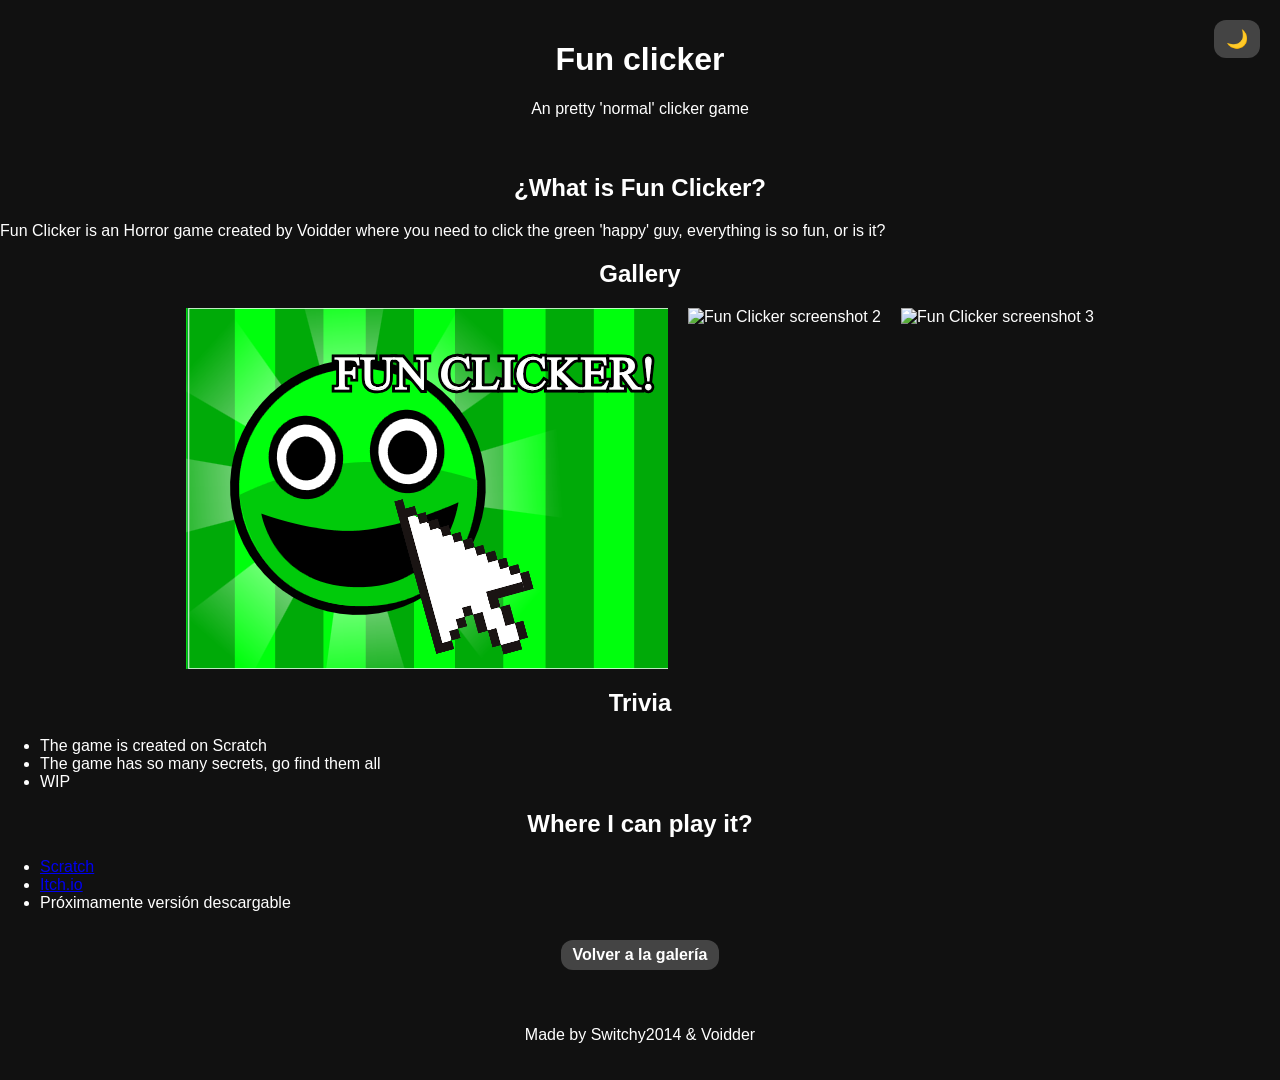
==== Fun_Clicker.html @ f2f3d3aa "Update Fun_Clicker.html" ====
<!DOCTYPE html>
<html lang="en">
<head>
    <meta charset="UTF-8">
    <meta name="viewport" content="width=device-width, initial-scale=1.0">
    <title>Fun Clicker</title>
    <link rel="stylesheet" href="voider_style.css">
</head>
<body>

    <!-- BOTÓN DARK / LIGHT -->
    <button id="themeToggle">🌙</button>

    <!-- HEADER -->
    <header>
        <h1>Fun clicker</h1>
        <p>An pretty 'normal' clicker game</p>
    </header>

    <!-- SECCIÓN: Qué es Fun Clicker -->
    <section id="aboutGame">
        <h2>¿What is Fun Clicker?</h2>
        <p>
         Fun Clicker is an Horror game created by Voidder where you need to click the green 'happy' guy, everything is so fun, or is it?   
        </p>
    </section>

    <!-- SECCIÓN: Galería -->
    <section id="gameGallery">
        <h2>Gallery</h2>
        <div class="gallery">
            <img src="FunClicker.png" alt="Fun Clicker screenshot 1">
            <img src="FunClicker2.png" alt="Fun Clicker screenshot 2">
            <img src="FunClicker3.png" alt="Fun Clicker screenshot 3">
        </div>
    </section>

    <!-- SECCIÓN: Trivia -->
    <section id="trivia">
        <h2>Trivia</h2>
        <ul>
            <li>The game is created on Scratch</li>
            <li>The game has so many secrets, go find them all</li>
            <li>WIP</li>
        </ul>
    </section>

    <!-- SECCIÓN: Dónde jugar -->
    <section id="play">
        <h2>Where I can play it?</h2>
        <ul>
            <li><a href="https://scratch.mit.edu/projects/1264170864/" target="_blank">Scratch</a></li>
            <li><a href="https://voidder.itch.io/fun-clicker" target="_blank">Itch.io</a></li>
            <li>Próximamente versión descargable</li>
        </ul>
    </section>

    <!-- BOTÓN VOLVER -->
    <section style="text-align:center; margin: 20px;">
        <a href="index.html" class="play-btn">Volver a la galería</a>
    </section>

    <!-- FOOTER -->
    <footer>
        <p>Made by Switchy2014 & Voidder</p>
    </footer>

    <!-- JS -->
    <script src="voider.js"></script>
    <script src="script_main.js"></script>
</body>
</html>
---- voider_style.css ----
/* ======================
   GLOBAL
====================== */
body {
    font-family: Arial, sans-serif;
    margin: 0;
    padding: 0;
    background-color: #111;
    color: #fff;
    transition: background 0.3s, color 0.3s;
}

body.light {
    background-color: #f5f5f5;
    color: #111;
}

header, footer {
    text-align: center;
    padding: 20px;
}

button {
    cursor: pointer;
}

/* ======================
   DARK / LIGHT TOGGLE
====================== */
#themeToggle {
    position: fixed;
    top: 20px;
    right: 20px;
    padding: 8px 12px;
    border: none;
    border-radius: 12px;
    background-color: #444;
    color: white;
    font-size: 18px;
    z-index: 1000;
    transition: background 0.2s, transform 0.2s;
}

#themeToggle:hover {
    background-color: #666;
    transform: scale(1.1);
}

/* ======================
   INTRO
====================== */
#introSection {
    text-align: center;
    margin-top: 100px;
    transition: opacity 0.5s;
}

#startBtn {
    margin-top: 20px;
    padding: 10px 20px;
    font-size: 18px;
    border: none;
    border-radius: 12px;
    background-color: #444;
    color: white;
    transition: transform 0.2s, background 0.2s;
}

#startBtn:hover {
    background-color: #666;
    transform: scale(1.05);
}

/* ======================
   GALERÍA
====================== */
.gallery {
    display: flex;          /* Visible desde el inicio */
    flex-wrap: wrap;
    gap: 20px;
    justify-content: center;
    margin: 20px 0;
}

.game-card {
    width: 180px;
    background-color: #222;
    border-radius: 16px;
    text-align: center;
    padding: 10px;
    color: white;
    cursor: pointer;
    transition: transform 0.2s, filter 0.2s;
}

.game-card:hover {
    transform: scale(1.05);
    filter: brightness(1.2);
}

.game-card img {
    width: 100%;
    height: auto;
    border-radius: 12px;
    transition: transform 0.2s;
}

.game-card img:hover {
    transform: scale(1.05);
}

.play-btn {
    display: inline-block;
    margin-top: 8px;
    padding: 6px 12px;
    background-color: #444;
    color: white;
    border-radius: 12px;
    text-decoration: none;
    font-weight: bold;
    transition: transform 0.2s, background 0.2s;
}

.play-btn:hover {
    transform: scale(1.1);
    background-color: #666;
}

/* ======================
   FILTROS
====================== */
.filters {
    text-align: center;
    margin: 20px 0;
}

.filter-btn {
    margin: 5px;
    padding: 6px 12px;
    border-radius: 12px;
    border: none;
    background-color: #444;
    color: white;
    font-weight: bold;
    cursor: pointer;
    transition: background 0.2s;
}

.filter-btn:hover,
.filter-btn.active {
    background-color: #666;
}

/* ======================
   CENTRADO H2
====================== */
h2 {
    text-align: center;
}

/* ======================
   OCULTAR ELEMENTOS OPCIONALES
====================== */
.character-hidden {
    display: none !important;
}
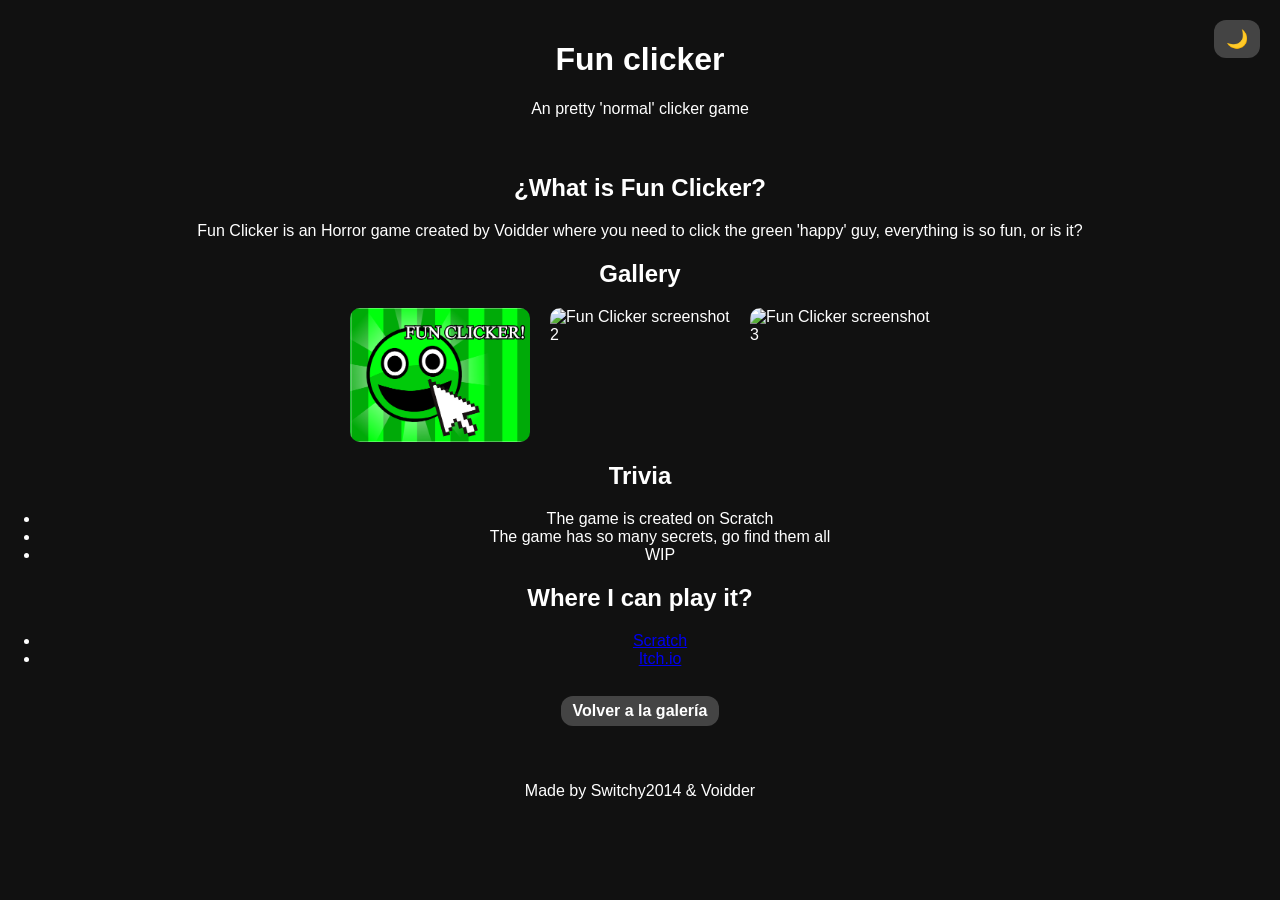
==== commit 114c3889: "Update Fun_Clicker.html" ====
--- a/Fun_Clicker.html
+++ b/Fun_Clicker.html
@@ -51,7 +51,6 @@
         <ul>
             <li><a href="https://scratch.mit.edu/projects/1264170864/" target="_blank">Scratch</a></li>
             <li><a href="https://voidder.itch.io/fun-clicker" target="_blank">Itch.io</a></li>
-            <li>Próximamente versión descargable</li>
         </ul>
     </section>
 
@@ -70,3 +69,4 @@
     <script src="script_main.js"></script>
 </body>
 </html>
+
--- a/voider_style.css
+++ b/voider_style.css
@@ -164,3 +164,25 @@
 .character-hidden {
     display: none !important;
 }
+#aboutGame p, #trivia p, #play p {
+    text-align: center;
+}
+
+
+#gameGallery img:hover {
+    transform: scale(1.05);  /* leve zoom al pasar el mouse */
+    filter: brightness(1.2);  /* más brillante al hover */
+    cursor: pointer;
+}
+#gameGallery img {
+    width: 180px;       /* tamaño grande pero no gigante */
+    max-width: 80%;     /* nunca se salga de la pantalla en móviles */
+    height: auto;       /* mantiene proporciones */
+    border-radius: 10px; /* opcional: bordes redondeados */
+    transition: transform 0.3s, filter 0.3s; /* para hover */
+    display: block;
+}
+/* Centrar las listas y párrafos de secciones */
+#trivia, #play {
+    text-align: center;
+}
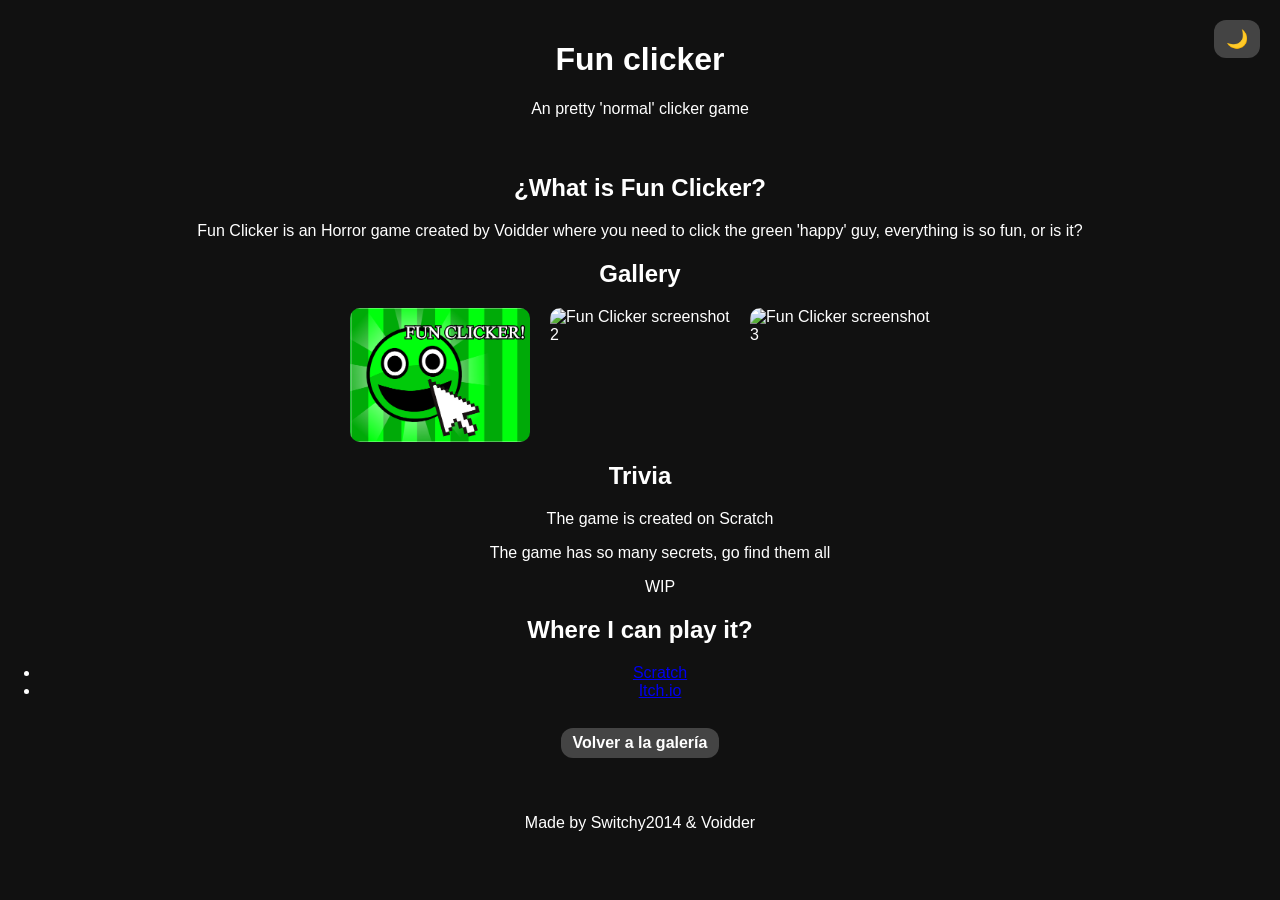
==== commit e0b402d1: "Update Fun_Clicker.html" ====
--- a/Fun_Clicker.html
+++ b/Fun_Clicker.html
@@ -39,9 +39,9 @@
     <section id="trivia">
         <h2>Trivia</h2>
         <ul>
-            <li>The game is created on Scratch</li>
-            <li>The game has so many secrets, go find them all</li>
-            <li>WIP</li>
+            <p>The game is created on Scratch</li>
+            <p>The game has so many secrets, go find them all</li>
+            <p>WIP</p>
         </ul>
     </section>
 
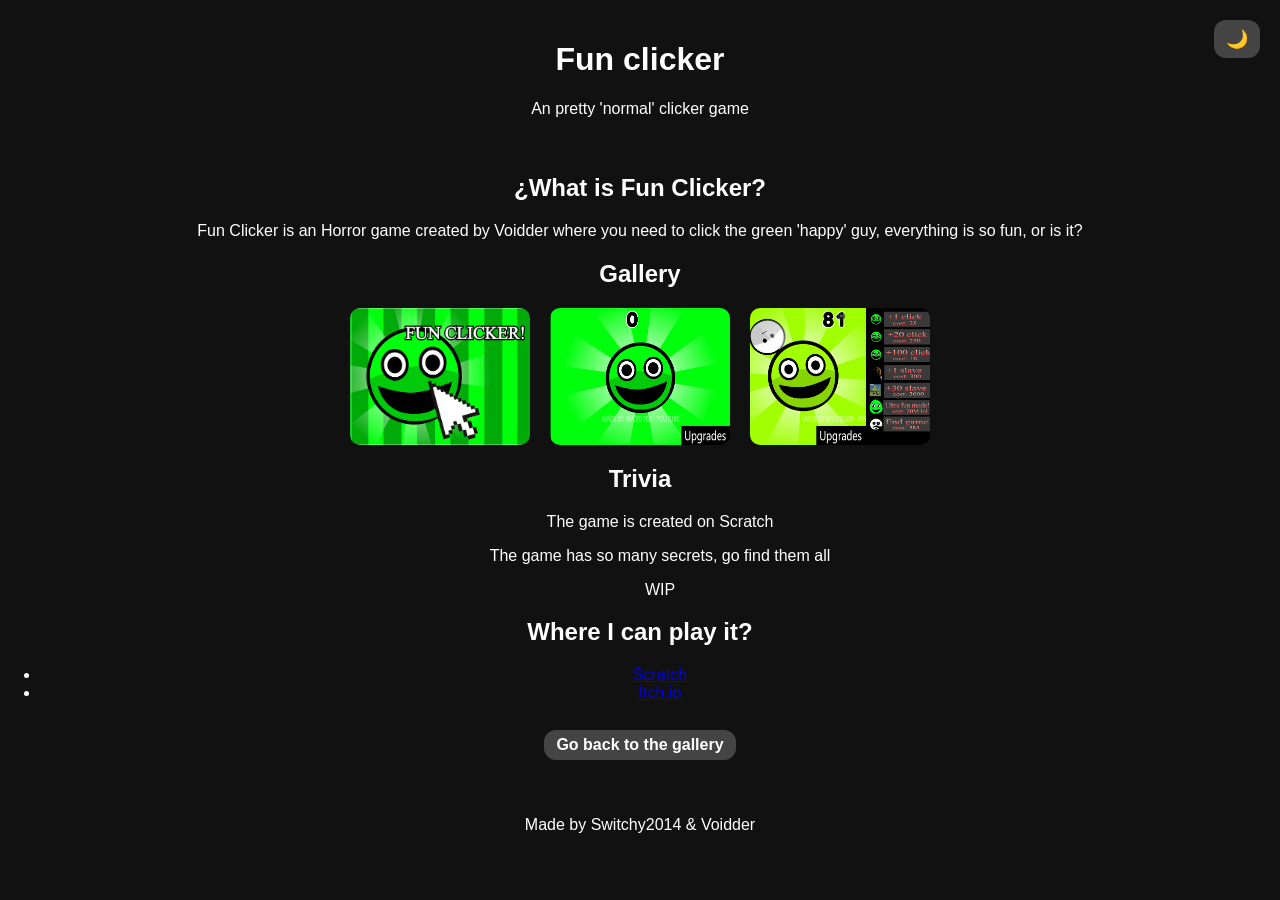
==== commit 06e57db4: "Update Fun_Clicker.html" ====
--- a/Fun_Clicker.html
+++ b/Fun_Clicker.html
@@ -56,7 +56,7 @@
 
     <!-- BOTÓN VOLVER -->
     <section style="text-align:center; margin: 20px;">
-        <a href="index.html" class="play-btn">Volver a la galería</a>
+        <a href="index.html" class="play-btn">Go back to the gallery</a>
     </section>
 
     <!-- FOOTER -->
@@ -70,3 +70,4 @@
 </body>
 </html>
 
+
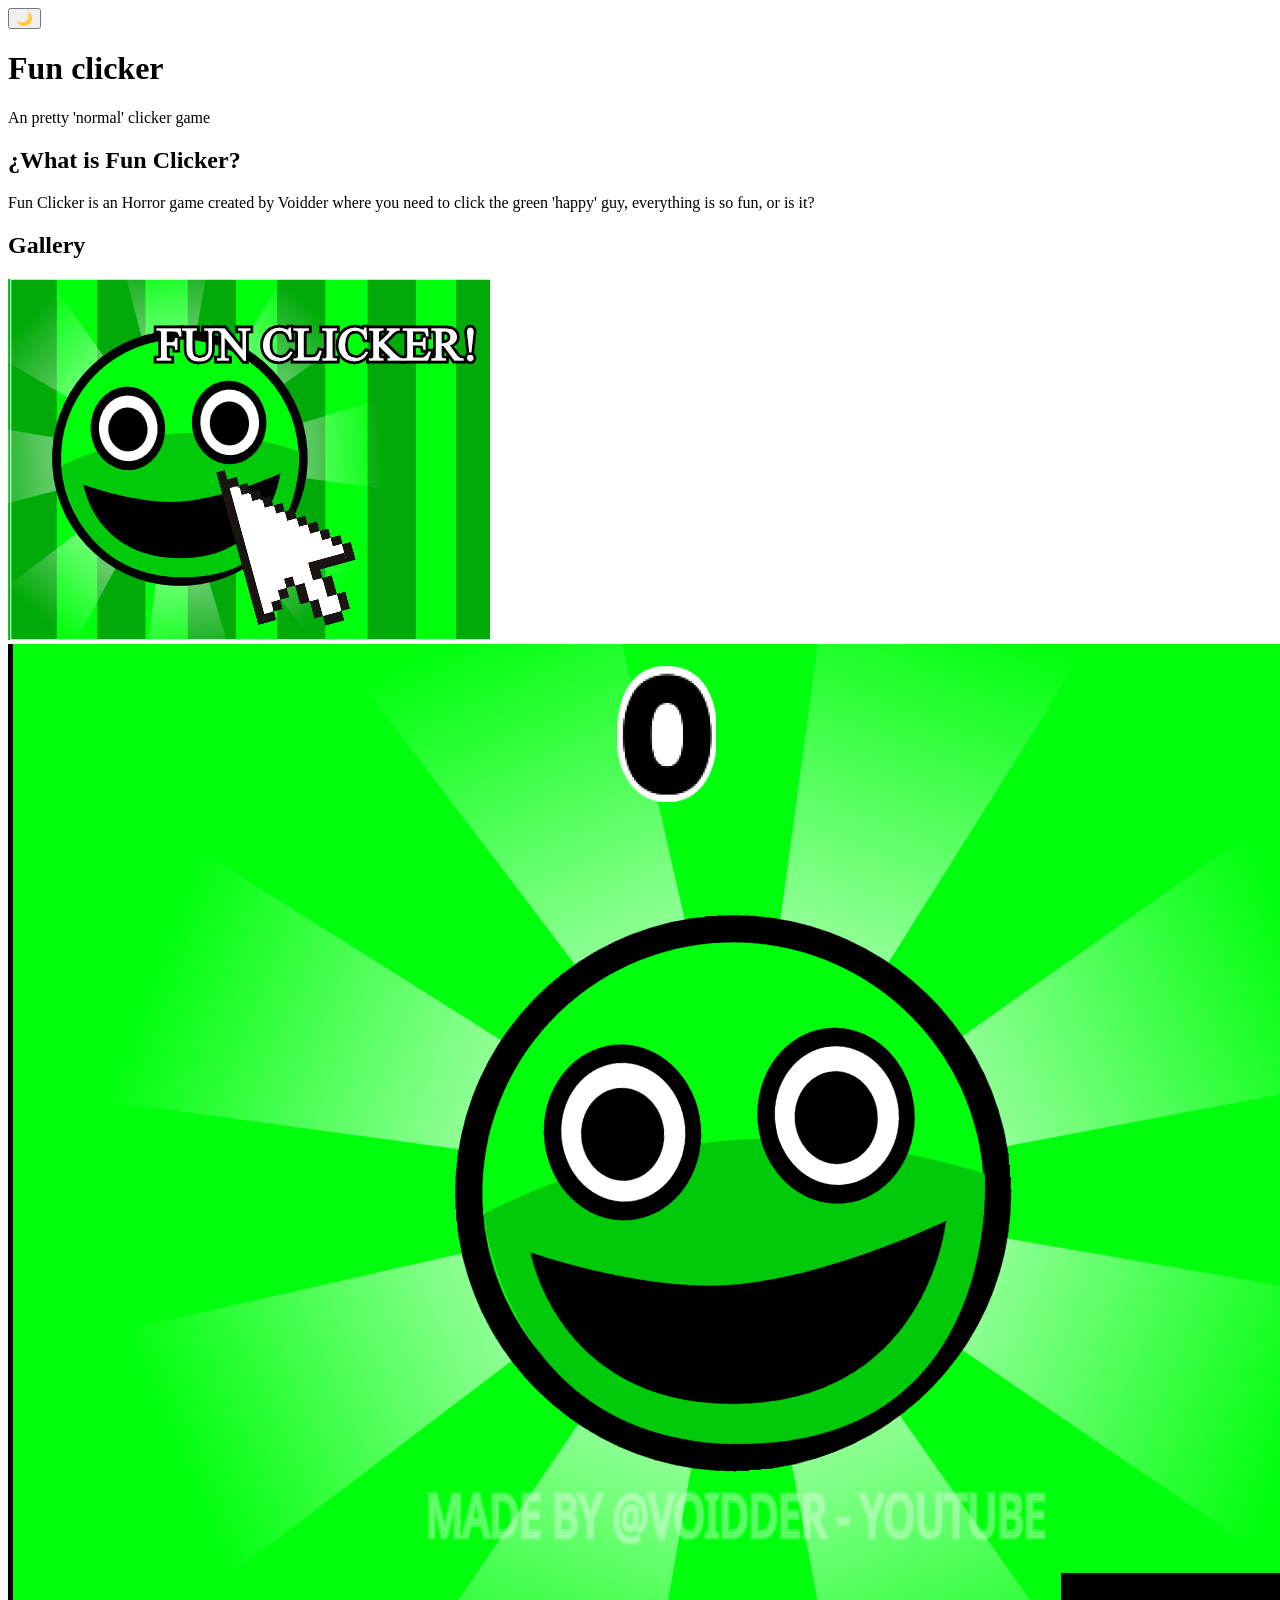
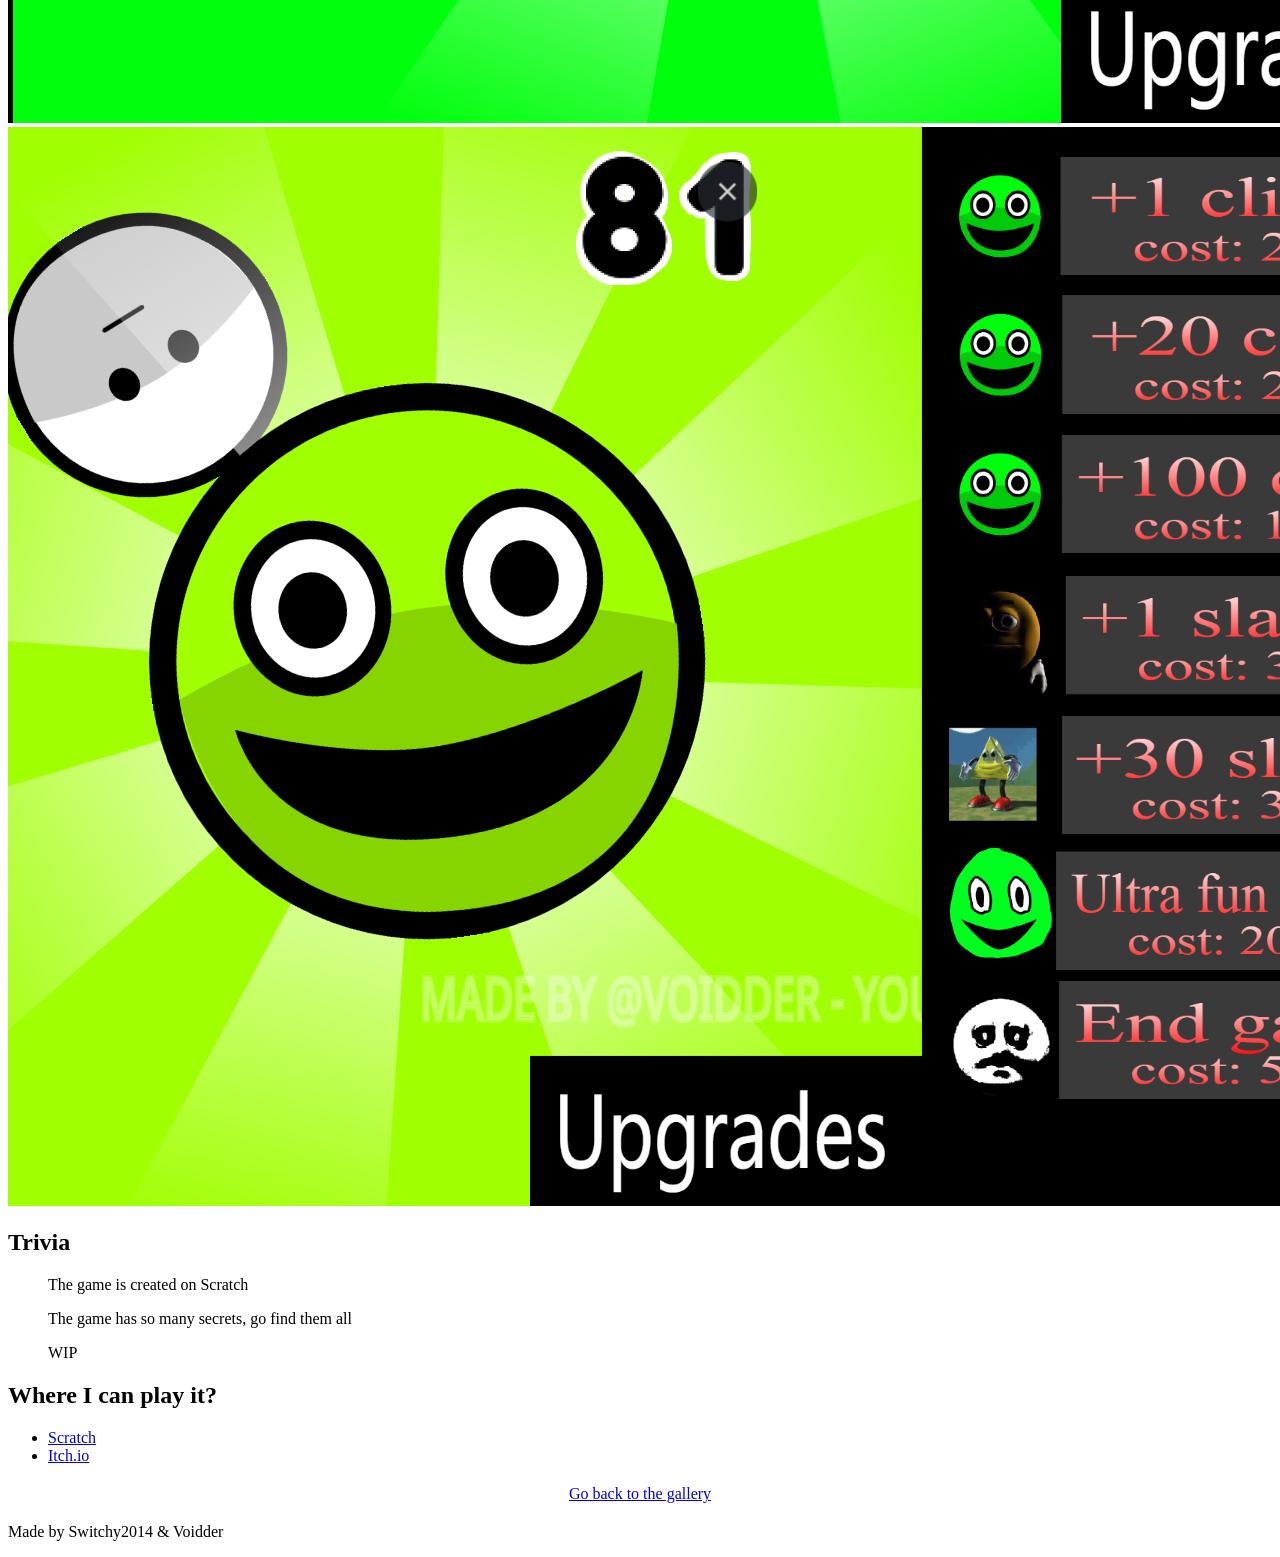
==== commit a3e89151: "Update Fun_Clicker.html" ====
--- a/Fun_Clicker.html
+++ b/Fun_Clicker.html
@@ -4,7 +4,7 @@
     <meta charset="UTF-8">
     <meta name="viewport" content="width=device-width, initial-scale=1.0">
     <title>Fun Clicker</title>
-    <link rel="stylesheet" href="voider_style.css">
+    <link rel="stylesheet" href="fun_style.css">
 </head>
 <body>
 
@@ -71,3 +71,4 @@
 </html>
 
 
+
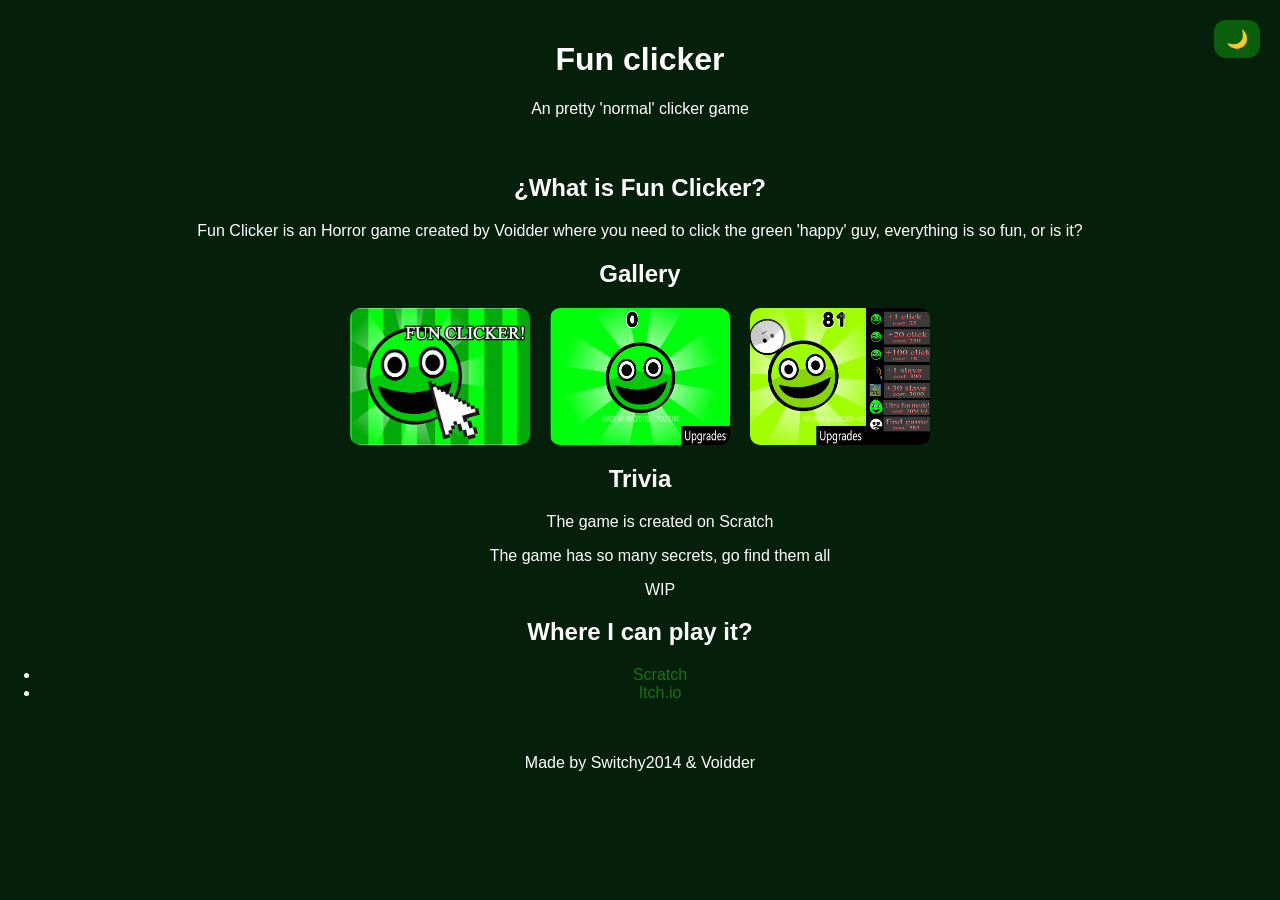
==== commit 95eeb7d1: "Delete the go back button :P" ====
--- a/Fun_Clicker.html
+++ b/Fun_Clicker.html
@@ -54,11 +54,6 @@
         </ul>
     </section>
 
-    <!-- BOTÓN VOLVER -->
-    <section style="text-align:center; margin: 20px;">
-        <a href="index.html" class="play-btn">Go back to the gallery</a>
-    </section>
-
     <!-- FOOTER -->
     <footer>
         <p>Made by Switchy2014 & Voidder</p>
@@ -72,3 +67,4 @@
 
 
 
+
--- a/fun_style.css
+++ b/fun_style.css
@@ -0,0 +1,203 @@
+/* ======================
+   GLOBAL
+====================== */
+body {
+    font-family: Arial, sans-serif;
+    margin: 0;
+    padding: 0;
+    background-color: #04200a;
+    color: #fff;
+    transition: background 0.3s, color 0.3s;
+}
+
+body.light {
+    background-color: #09b820;
+    color: #fcfffd;
+}
+
+header, footer {
+    text-align: center;
+    padding: 20px;
+}
+
+button {
+    cursor: pointer;
+}
+
+/* ======================
+   DARK / LIGHT TOGGLE
+====================== */
+#themeToggle {
+    position: fixed;
+    top: 20px;
+    right: 20px;
+    padding: 8px 12px;
+    border: none;
+    border-radius: 12px;
+    background-color: #0a5f0c;
+    color: white;
+    font-size: 18px;
+    z-index: 1000;
+    transition: background 0.2s, transform 0.2s;
+}
+
+#themeToggle:hover {
+    background-color: #098e16;
+    transform: scale(1.1);
+}
+
+/* ======================
+   INTRO
+====================== */
+#introSection {
+    text-align: center;
+    margin-top: 100px;
+    transition: opacity 0.5s;
+}
+
+#startBtn {
+    margin-top: 20px;
+    padding: 10px 20px;
+    font-size: 18px;
+    border: none;
+    border-radius: 12px;
+    background-color: #0b4117;
+    color: white;
+    transition: transform 0.2s, background 0.2s;
+}
+
+#startBtn:hover {
+    background-color: #0f6009;
+    transform: scale(1.05);
+}
+
+/* ======================
+   GALERÍA
+====================== */
+.gallery {
+    display: flex;          /* Visible desde el inicio */
+    flex-wrap: wrap;
+    gap: 20px;
+    justify-content: center;
+    margin: 20px 0;
+}
+
+.game-card {
+    width: 180px;
+    background-color: #222;
+    border-radius: 16px;
+    text-align: center;
+    padding: 10px;
+    color: white;
+    cursor: pointer;
+    transition: transform 0.2s, filter 0.2s;
+}
+
+.game-card:hover {
+    transform: scale(1.05);
+    filter: brightness(1.2);
+}
+
+.game-card img {
+    width: 100%;
+    height: auto;
+    border-radius: 12px;
+    transition: transform 0.2s;
+}
+
+.game-card img:hover {
+    transform: scale(1.05);
+}
+
+.play-btn {
+    display: inline-block;
+    margin-top: 8px;
+    padding: 6px 12px;
+    background-color: #444;
+    color: white;
+    border-radius: 12px;
+    text-decoration: none;
+    font-weight: bold;
+    transition: transform 0.2s, background 0.2s;
+}
+
+.play-btn:hover {
+    transform: scale(1.1);
+    background-color: #666;
+}
+
+/* ======================
+   FILTROS
+====================== */
+.filters {
+    text-align: center;
+    margin: 20px 0;
+}
+
+.filter-btn {
+    margin: 5px;
+    padding: 6px 12px;
+    border-radius: 12px;
+    border: none;
+    background-color: #444;
+    color: white;
+    font-weight: bold;
+    cursor: pointer;
+    transition: background 0.2s;
+}
+
+.filter-btn:hover,
+.filter-btn.active {
+    background-color: #666;
+}
+
+/* ======================
+   CENTRADO H2
+====================== */
+h2 {
+    text-align: center;
+}
+
+/* ======================
+   OCULTAR ELEMENTOS OPCIONALES
+====================== */
+.character-hidden {
+    display: none !important;
+}
+#aboutGame p, #trivia p, #play p {
+    text-align: center;
+}
+
+
+#gameGallery img:hover {
+    transform: scale(1.05);  /* leve zoom al pasar el mouse */
+    filter: brightness(1.2);  /* más brillante al hover */
+    cursor: pointer;
+}
+#gameGallery img {
+    width: 180px;       /* tamaño grande pero no gigante */
+    max-width: 80%;     /* nunca se salga de la pantalla en móviles */
+    height: auto;       /* mantiene proporciones */
+    border-radius: 10px; /* opcional: bordes redondeados */
+    transition: transform 0.3s, filter 0.3s; /* para hover */
+    display: block;
+}
+/* Centrar las listas y párrafos de secciones */
+#trivia, #play {
+    text-align: center;
+}
+/* Link normal */
+a {
+    color: #197312; /* color de link sin visitar */
+    text-decoration: none;
+}
+
+/* Link cuando pasas el mouse */
+a:hover {
+    color: #3afb47;
+}
+
+/* Link visitado */
+a:visited {
+    color: #054d12; /* Cambia al color que quieras */
+}
